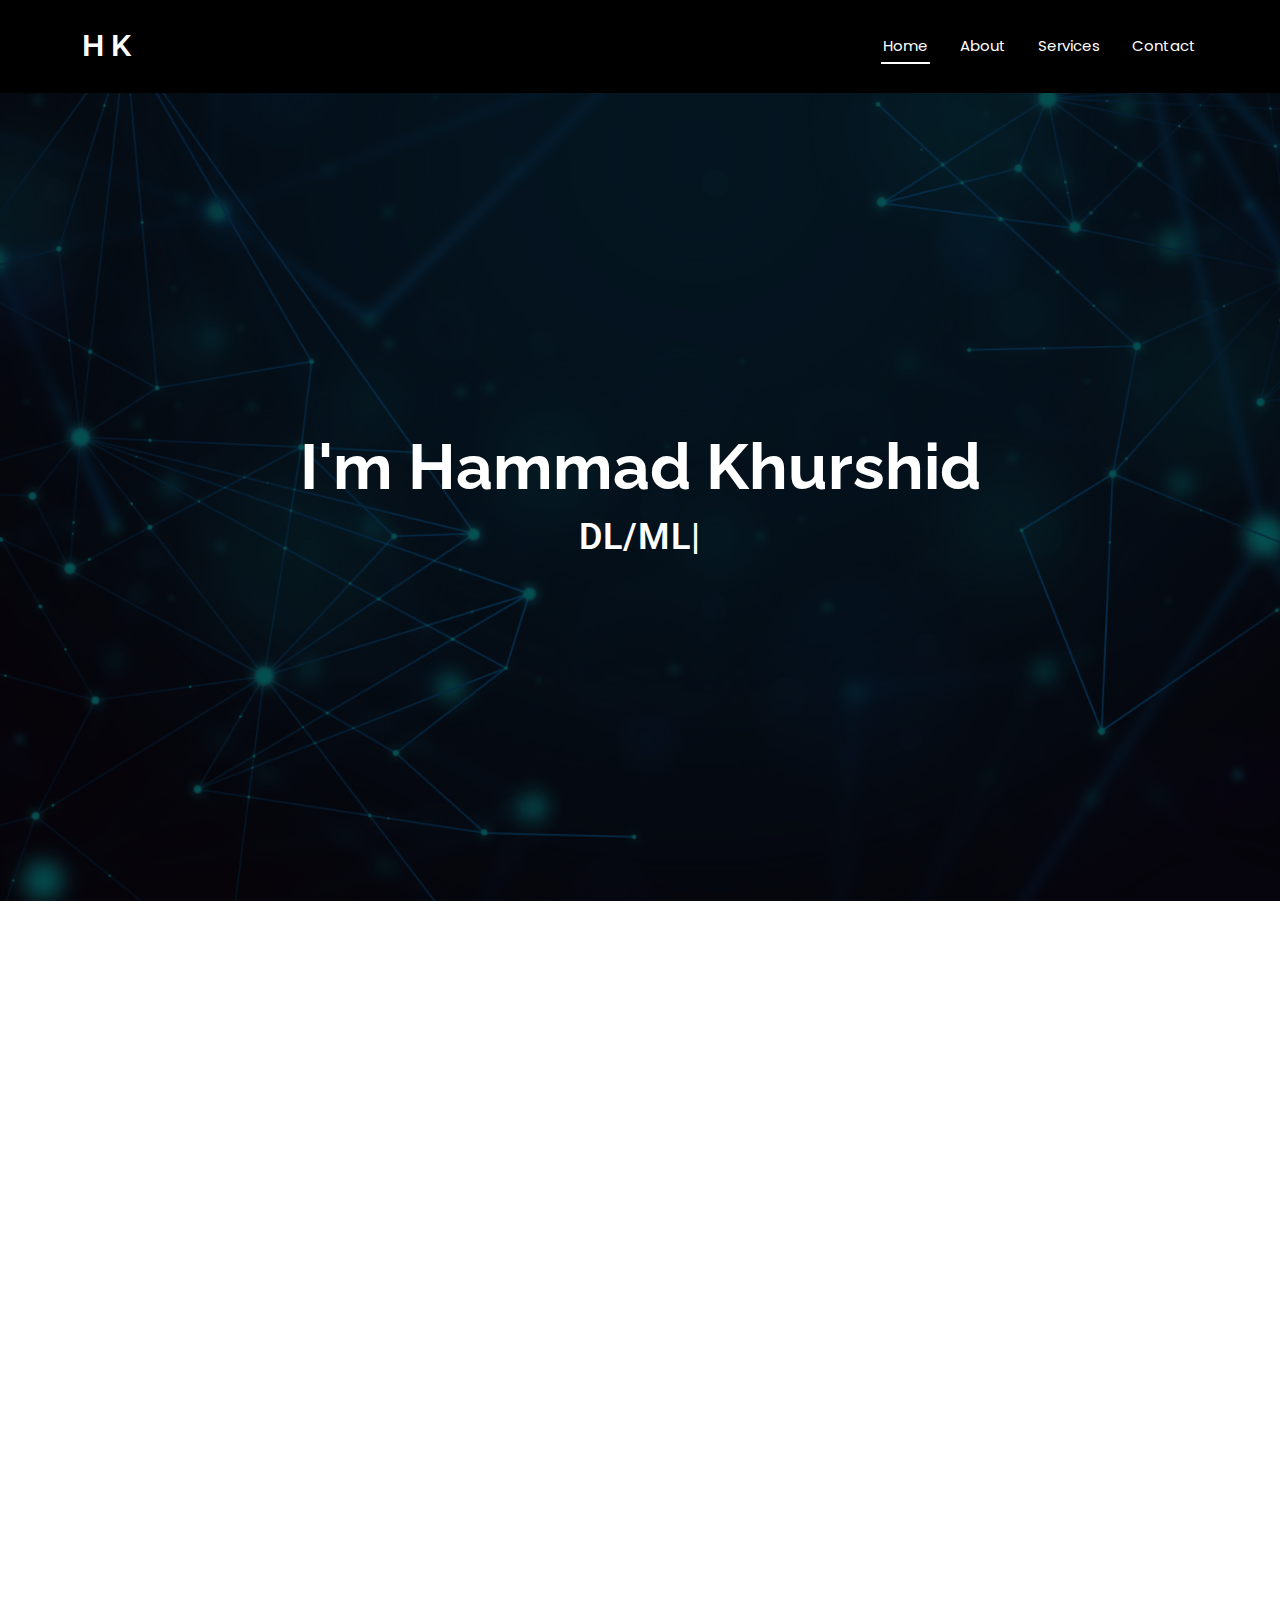
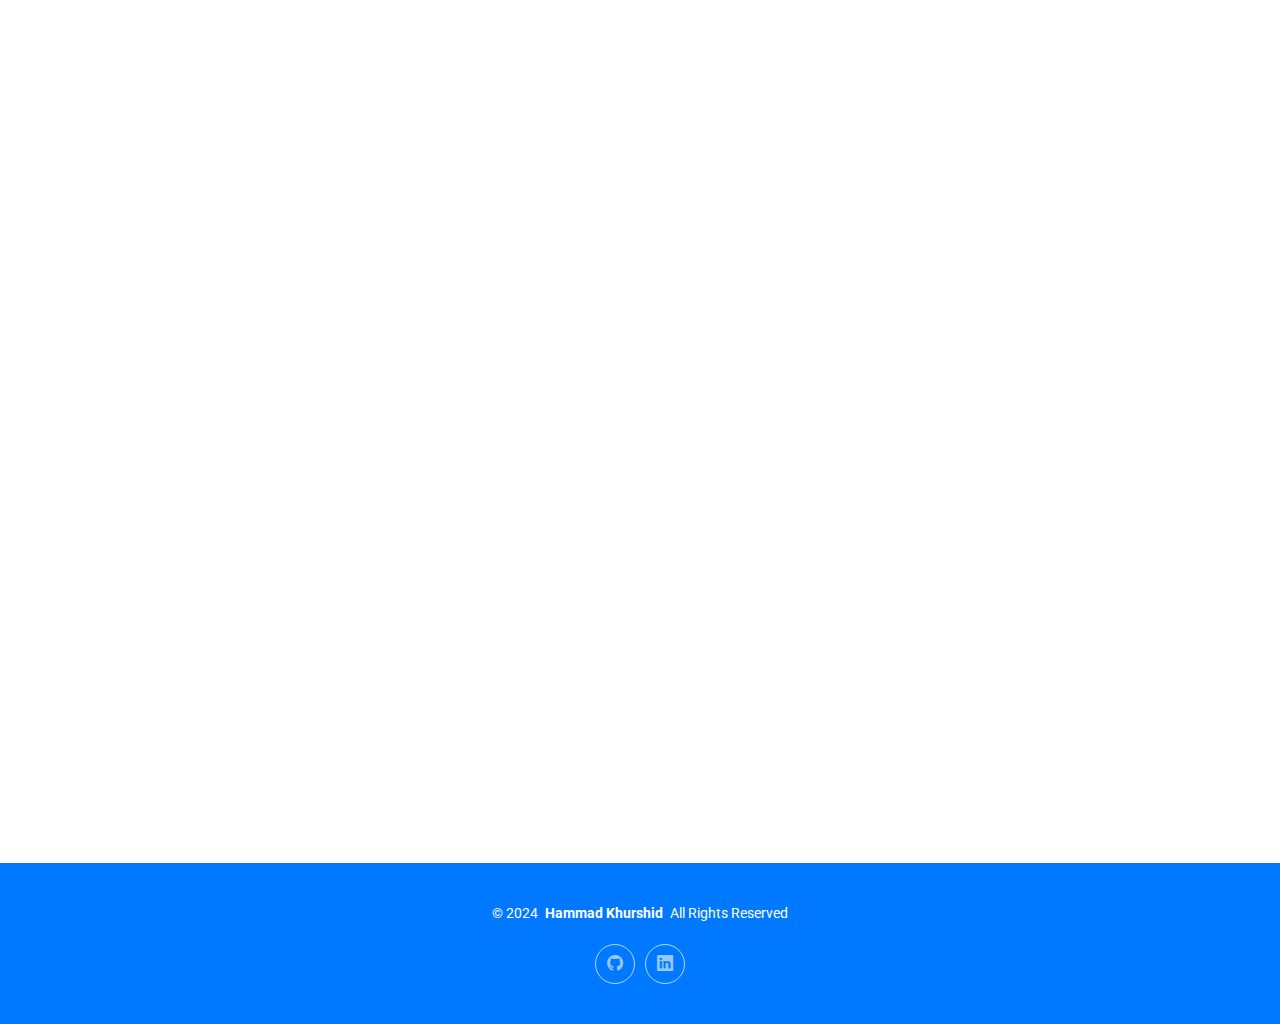
==== index.html @ 9ea31f9a "Initial commit" ====
<!DOCTYPE html>
<html lang="en">

<head>
  <meta charset="utf-8">
  <meta content="width=device-width, initial-scale=1.0" name="viewport">
  <title>Hammad Khurshid Portfolio</title>
  <meta content="" name="description">
  <meta content="" name="keywords">

  <!-- Favicons -->
  <link href="assets/img/HKICON.jpg" rel="icon">
  <link href="assets/img/HKICON.jpg" rel="icon">

  <!-- Fonts -->
  <link href="https://fonts.googleapis.com" rel="preconnect">
  <link href="https://fonts.gstatic.com" rel="preconnect" crossorigin>
  <link href="https://fonts.googleapis.com/css2?family=Roboto:ital,wght@0,100;0,300;0,400;0,500;0,700;0,900;1,100;1,300;1,400;1,500;1,700;1,900&family=Poppins:ital,wght@0,100;0,200;0,300;0,400;0,500;0,600;0,700;0,800;0,900;1,100;1,200;1,300;1,400;1,500;1,600;1,700;1,800;1,900&family=Raleway:ital,wght@0,100;0,200;0,300;0,400;0,500;0,600;0,700;0,800;0,900;1,100;1,200;1,300;1,400;1,500;1,600;1,700;1,800;1,900&display=swap" rel="stylesheet">

  <!-- Vendor CSS Files -->
  <link href="assets/vendor/bootstrap/css/bootstrap.min.css" rel="stylesheet">
  <link href="assets/vendor/bootstrap-icons/bootstrap-icons.css" rel="stylesheet">
  <link href="assets/vendor/aos/aos.css" rel="stylesheet">
  <link href="assets/vendor/glightbox/css/glightbox.min.css" rel="stylesheet">
  <link href="assets/vendor/swiper/swiper-bundle.min.css" rel="stylesheet">

  <!-- Main CSS File -->
  <link href="assets/css/main.css" rel="stylesheet">


</head>

<body class="index-page">

  <header id="header" class="header d-flex align-items-center sticky-top">
    <div class="container-fluid container-xl position-relative d-flex align-items-center justify-content-between">

      <a href="index.html" class="logo d-flex align-items-center">
        <!-- Uncomment the line below if you also wish to use an image logo -->
        <!-- <img src="assets/img/logo.png" alt=""> -->
        <h1 class="sitename">H K</h1>
      </a>

      <nav id="navmenu" class="navmenu">
        <ul>
          <li><a href="#hero" class="active">Home<br></a></li>
          <li><a href="#about">About</a></li>
          <li><a href="#services">Services</a></li>
          <li><a href="#contact">Contact</a></li>
        </ul>
        <i class="mobile-nav-toggle d-xl-none bi bi-list"></i>
      </nav>

    </div>
  </header>

  <main class="main">

    <!-- Hero Section -->
    <section id="hero" class="hero section dark-background">

      <img src="assets/img/hero-img.jpg" alt="" data-aos="fade-in">

      <div class="container d-flex flex-column align-items-center justify-content-center text-center" data-aos="fade-up" data-aos-delay="100">
        <h2>I'm Hammad Khurshid</h2>
        <p><span class="typed" data-typed-items="DL/ML Expert ,  LLM/RAG Expert, AWS Cloud Solutions Specialist , Full Stack Software Developer"></span></p>
      </div>

    </section><!-- /Hero Section -->

    <!-- About Section -->
    <section id="about" class="about section">

      <div class="container" data-aos="fade-up" data-aos-delay="100">

        <div class="row gy-4">
          <div class="col-md-6">

            <div class="row justify-content-between gy-4">
              <div class="col-lg-5">
                <img src="assets/img/profile-img.jpg" class="img-fluid" alt="">
              </div>
              <div class="col-lg-7 about-info">
                <p><strong>Name: </strong> <span>Hammad Khurshid</span></p>
                <p><strong>Profile: </strong> <span>DL/ML & LLM/RAG Expert | Full Stack Software Developer | AWS Cloud Solutions Specialist</span></p>
                <p><strong>Email: </strong> <span>hammad.khurshid175@gmail.com</span></p>
                <p><strong>Phone: </strong> <span>+92 3410637211</span></p>
              </div>
            </div>

            <div class="skills-content skills-animation">

              <h5>Skills</h5>
              <h6>Languages</h6>
              <div class="progress">
                <span class="skill"><span>Python, Javascript, C++, C</span> </span>
                <div class="progress-bar-wrap">
                  <div class="progress-bar" role="progressbar" aria-valuenow="97" aria-valuemin="0" aria-valuemax="100"></div>
                </div>
              </div><!-- End Skills Item -->
              <div class="progress">
                <span class="skill"><span>HTML, CSS</span> </span>
                <div class="progress-bar-wrap">
                  <div class="progress-bar" role="progressbar" aria-valuenow="100" aria-valuemin="0" aria-valuemax="100"></div>
                </div>
              </div><!-- End Skills Item -->
              <p></p>
              <h6>AI </h6>

              
              <div class="progress">
                <span class="skill"><span>Machine Learning, Deep Learning</span> </span>
                <div class="progress-bar-wrap">
                  <div class="progress-bar" role="progressbar" aria-valuenow="95" aria-valuemin="0" aria-valuemax="100"></div>
                </div>
              </div><!-- End Skills Item -->
              
              <div class="progress">
                <span class="skill"><span>RAG, LLMs, CNN, RNN, ANN</span> </span>
                <div class="progress-bar-wrap">
                  <div class="progress-bar" role="progressbar" aria-valuenow="95" aria-valuemin="0" aria-valuemax="100"></div>
                </div>
              </div><!-- End Skills Item -->
              
              <div class="progress">
                <span class="skill"><span>Object detection, Recognition, Segmentation </span></span>
                <div class="progress-bar-wrap">
                  <div class="progress-bar" role="progressbar" aria-valuenow="95" aria-valuemin="0" aria-valuemax="100"></div>
                </div>
              </div><!-- End Skills Item -->
              
              <div class="progress">
                <span class="skill"><span>Prompts</span> </span>
                <div class="progress-bar-wrap">
                  <div class="progress-bar" role="progressbar" aria-valuenow="98" aria-valuemin="0" aria-valuemax="100"></div>
                </div>
              </div><!-- End Skills Item -->
              
              <p></p>
              <h6>Cloud and Web Development</h6>

              <div class="progress">
                <span class="skill"><span>A W S</span> </span>
                <div class="progress-bar-wrap">
                  <div class="progress-bar" role="progressbar" aria-valuenow="100" aria-valuemin="0" aria-valuemax="100"></div>
                </div>

              </div><!-- End Skills Item -->
              <div class="progress">
                <span class="skill"><span>Git, Github, Gitlab</span> </span>
                <div class="progress-bar-wrap">
                  <div class="progress-bar" role="progressbar" aria-valuenow="100" aria-valuemin="0" aria-valuemax="100"></div>
                </div>
              </div><!-- End Skills Item -->

              
              <div class="progress">
                <span class="skill"><span>React js</span> </span>
                <div class="progress-bar-wrap">
                  <div class="progress-bar" role="progressbar" aria-valuenow="93" aria-valuemin="0" aria-valuemax="100"></div>
                </div>
              </div><!-- End Skills Item -->

              <div class="progress">
                <span class="skill"><span>Node js, Express js, Flask</span> </span>
                <div class="progress-bar-wrap">
                  <div class="progress-bar" role="progressbar" aria-valuenow="98" aria-valuemin="0" aria-valuemax="100"></div>
                </div>
              </div><!-- End Skills Item -->

              <div class="progress">
                <span class="skill"><span>Bootstrap, Material ui </span> </span>
                <div class="progress-bar-wrap">
                  <div class="progress-bar" role="progressbar" aria-valuenow="100" aria-valuemin="0" aria-valuemax="100"></div>
                </div>
              </div><!-- End Skills Item -->

            </div>
          </div>

          <div class="col-md-6">
            <div class="about-me">
              <h4>About me</h4>
              <p>
                I am a driven individual with a Bachelor's degree in Artificial Intelligence, equipped with specialized knowledge in machine learning, deep learning, large language models (LLMs), retrieval-augmented generation (RAG), natural language processing, and computer vision.
            </p>
            <p>
                In addition to my expertise, I have completed courses in AWS Cloud Practitioner and Full Stack Web Development, focusing on EC2 instances, RDS, EBS, S3 bucket, Route 53, React.js, HTML, CSS, JavaScript, Node.js, and Express.js.
            </p>
            <p>
                In the AI field, I have completed courses in:
            </p>
            <ul>
                <li>Deep Learning</li>
                <li>LLM Mastery: ChatGPT, Gemini, Claude, Llama3, OpenAI & APIs</li>
                <li>Basics to AI-Agents: OpenAI API, Gemini API, Open-source LLMs, GPT-4, RAG, LangChain Apps, Colab, Prompt Engineering</li>
            </ul>
            <p>
                I have specialized in developing LLM, fine tuning, CNN, RNN, and ANN models. With a strong academic background and practical experience in various domains of technology, I am poised to contribute effectively to innovative projects and tackle complex challenges in the fields of artificial intelligence and cloud computing.
            </p>
            
            </div>
          </div>
        </div>

      </div>

    </section><!-- /About Section -->

    <!-- Resume Section -->
    <section id="resume" class="resume section">

      <!-- Section Title -->
      <div class="container section-title" data-aos="fade-up">
        <h2>Resume</h2>
        <p></p>
      </div><!-- End Section Title -->

      <div class="container">

        <div class="row">

          <div class="col-lg-6" data-aos="fade-up" data-aos-delay="100">
            <h3 class="resume-title">Education</h3>
            <div class="resume-item">
              <h4>Bachelors of Science in Artificial Intelligence</h4>
              <h5>2020 - 2024</h5>
              <p><em>Hazara University Mansehra</em></p>
              <p>
                I have maintained excellent grades throughout my studies, securing a degree with an impressive 89% as a 3.59/4 CGPA.
            </p>
            </div><!-- Edn Resume Item -->


            <h3 class="resume-title">Courses</h3>

            <div class="resume-item pb-0">
              <h4>Completed Courses</h4>
              <ul>
                <li>Deep Learning</li>
                <li>Python</li>
                <li>LLM Mastery: ChatGPT, Gemini, Claude, Llama3, OpenAI & APIs</li>
                <li>Basics to AI-Agents: OpenAI API, Gemini API, Open-source LLMs, GPT-4, RAG, LangChain Apps, Colab, Prompt Engineering</li>
                <li>AWS Cloud Practitioner</li>
                <li>Full Stack Web Development  (React.js, HTML, CSS, JavaScript, Node.js, Express.js)</li>
              </ul>
            </div><!-- Edn Resume Item -->

            <h3 class="resume-title">Projects</h3>
            <div class="resume-item">
              <h4>Projects</h4>
              <ul>
                <li>
                  <strong>Celebrity Face Recognition</strong>: Developed using web development skills and Clarifai API. This project involved building a web application that can recognize and identify celebrity faces from images.
                </li>
                <li>
                  <strong>Candidate Data Extractor</strong>: Created using Python libraries and Flask. This project involved developing a simple application to extract and process candidate data from various sources.
                </li>
                <li>
                  <strong>Hand Gesture Detection</strong>: Developed using Python libraries and open-source datasets. The system can detect gestures such as hand open, hand close, and pointer.
                </li>
              </ul>
            </div><!-- End Resume Item -->

            <h3 class="resume-title">Final Year Project</h3>
            <div class="resume-item">
              <h4>Visual Assistant for Blinds</h4>
              <p>
                For my Final Year Project, I designed and implemented a custom object detection model using artificial intelligence techniques. This model was specifically tailored to provide real-time feedback to visually impaired individuals by delivering audible descriptions of detected objects and approximating distances. By integrating voice feedback and distance approximation, the project aimed to enhance the independence and safety of visually impaired individuals in navigating their surroundings.
              </p>
            </div><!-- End Resume Item -->


          </div>

          <div class="col-lg-6" data-aos="fade-up" data-aos-delay="200">
            <h3 class="resume-title">Professional Experience</h3>
            <div class="resume-item">
              <h4>Junior Software Developer</h4>
              <h5> 06/2023- present (on demand)</h5>
              <p><em>FireText Dispatch Solution, US  </em></p>
              <ul>
                <li>Worked as a Junior Software Developer for a USA-based company, contributing to both maintenance tasks and
                  the development of new features
                  During this 1 year, actively engaged in enhancing existing software functionalities while also
                  spearheading the creation of innovative features
                  Demonstrated proficiency in software development practices and collaborated effectively within a
                  dynamic team environment to meet project objectives.</li>
              </ul>
            </div><!-- Edn Resume Item -->

            <div class="resume-item">
              <h4>Freelancer</h4>
              <h5>2022-Present</h5>
              <p><em>Fiverr, Remote</em></p>
              <ul>
                <li>
                  <strong>AWS and Cloud Computing</strong><br>
                  <strong>AWS Expertise:</strong> Executed over 15 AWS tasks involving EC2, RDS, S3, Route 53, and other services, demonstrating strong cloud computing skills.<br>
                  <strong>Major Project:</strong> Led a complex project to convert a GUI-based deep learning model into a Flask-based application, hosted on an AWS EC2 instance. The project involved:<br>
                  <ul>
                    <li><strong>Model Deployment:</strong> Deployed a deep learning model that processes images to create face meshes.</li>
                    <li><strong>Android App Development:</strong> Developed an Android application integrated with Google authentication.</li>
                    <li><strong>API Integration:</strong> Connected the Android app with the hosted model via API calls, enabling users to upload images, process them, and retrieve 3D face meshes.</li>
                    <li><strong>Data Storage:</strong> Utilized S3 buckets for storing output, providing users the ability to view and download 3D face meshes directly from the Android app.</li>
                  </ul>
                  This comprehensive project required a blend of skills in cloud computing, application development, API integration, and user authentication, showcasing my ability to handle complex, multi-faceted projects from concept to deployment.
                </li>
              </ul>
            </div><!-- End Resume Item -->

          </div>

        </div>

      </div>

    </section><!-- /Resume Section -->

    <!-- Services Section -->
    <section id="services" class="services section">

      <!-- Section Title -->
      <div class="container section-title" data-aos="fade-up">
        <h2>Projects</h2>
        <p></p>
      </div><!-- End Section Title -->

      <div class="container">

        <div class="row gy-4">

          <div class="col-lg-4 col-md-6" data-aos="fade-up" data-aos-delay="100">
            <div class="service-item  position-relative">
              <div class="icon">
                <i class="bi bi-eyeglasses"></i>
              </div>
              <a href="https://github.com/Hammad-Khurshid/Visual_assistance_for_Blind_indivuals" class="stretched-link">
                <h3>Deep Learning</h3>
              </a>
              <p>Developed an AI model to detect real-time objects, calculate approximate distance and provide real-time voice feedback. Aimed to enhance the independence and safety of visually impaired individuals
                in navigating their surroundings.</p>
            </div>
          </div><!-- End Service Item -->

          <div class="col-lg-4 col-md-6" data-aos="fade-up" data-aos-delay="200">
            <div class="service-item position-relative">
              <div class="icon">
                <i class="bi bi-file-earmark-text"></i>
              </div>
              <a href="https://github.com/Hammad-Khurshid/Resume_Extractor" class="stretched-link">
                <h3>Machine Learning</h3>
              </a>
              <p>Developed an AI-based data extractor that can extract data from PDF, DOCX, and ZIP files. It can process up to 1000 files at a time.</p></div>
          </div><!-- End Service Item -->

          <div class="col-lg-4 col-md-6" data-aos="fade-up" data-aos-delay="300">
            <div class="service-item position-relative">
              <div class="icon">
                <i class="bi bi-browser-chrome"></i>
              </div>
              <a href="https://hsmpannel.com" class="stretched-link">
                <h3>Web Development</h3>
              </a>
              <p>Developed a web application using React.js, Material-UI (MUI), Node.js, and Express.js. This application provides a user-friendly interface for managing and tracking various tasks efficiently.</p>
              </div>
          </div><!-- End Service Item -->

          

        </div>

      </div>

    </section><!-- /Services Section -->

    <!-- Stats Section -->
    <section id="stats" class="stats section accent-background">

      <img src="assets/img/stats-bg.jpg" alt="" data-aos="fade-in">

      <div class="container position-relative" data-aos="fade-up" data-aos-delay="100">

        <div class="row gy-4">

          <div class="col-lg-3 col-md-6">
            <div class="stats-item text-center w-100 h-100">
              <span data-purecounter-start="0" data-purecounter-end="10+" data-purecounter-duration="0" class="purecounter">10+</span>
              <p>Clients</p>
            </div>
          </div><!-- End Stats Item -->

          <div class="col-lg-3 col-md-6">
            <div class="stats-item text-center w-100 h-100">
              <span data-purecounter-start="0" data-purecounter-end="15" data-purecounter-duration="0" class="purecounter">15</span>
              <p>Projects</p>
            </div>
          </div><!-- End Stats Item -->

          <div class="col-lg-3 col-md-6">
            <div class="stats-item text-center w-100 h-100">
              <span data-purecounter-start="0" data-purecounter-end="550" data-purecounter-duration="0" class="purecounter">550</span>
              <p>Hours Of Support</p>
            </div>
          </div><!-- End Stats Item -->

          <div class="col-lg-3 col-md-6">
            <div class="stats-item text-center w-100 h-100">
              <span data-purecounter-start="0" data-purecounter-end="5" data-purecounter-duration="0" class="purecounter">5</span>
              <p>Certificates</p>
            </div>
          </div><!-- End Stats Item -->

        </div>

      </div>

    </section><!-- /Stats Section -->

  
    <!-- Faq Section -->
    <section id="faq" class="faq section">

      <div class="container">

        <div class="row gy-4">

          <div class="col-lg-4" data-aos="fade-up" data-aos-delay="100">
            <div class="content px-xl-5">
              <h3><span>Frequently Asked </span><strong>Questions</strong></h3>
              <p>
                Below are some common questions our clients ask about artificial intelligence and software development, along with detailed answers to help you understand our processes and capabilities.
              </p>
            </div>
          </div>

          <div class="col-lg-8" data-aos="fade-up" data-aos-delay="200">

            <div class="faq-container">
              <div class="faq-item faq-active">
                <h3><span class="num">1.</span> <span>What is the timeline for developing an AI-based application?</span></h3>
                <div class="faq-content">
                  <p>The timeline for developing an AI-based application depends on several factors, including the complexity of the project, the availability of data, the required features, and the team's expertise. Generally, it can take anywhere from a few weeks for a simple AI model to several months for a more complex application. We can provide a more accurate estimate after discussing your specific requirements and goals.</p>
                </div>
                <i class="faq-toggle bi bi-chevron-right"></i>
              </div><!-- End Faq item-->

              <div class="faq-item">
                <h3><span class="num">2.</span> <span>How do you ensure the security and privacy of the data used in AI models?</span></h3>
                <div class="faq-content">
                  <p>Data security and privacy are paramount in AI development. We follow industry best practices, including data encryption, anonymization, and strict access controls. We also comply with relevant data protection regulations such as GDPR and CCPA. Additionally, we implement secure data storage and transmission protocols to protect sensitive information throughout the development process.</p>
                </div>
                <i class="faq-toggle bi bi-chevron-right"></i>
              </div><!-- End Faq item-->

              <div class="faq-item">
                <h3><span class="num">3.</span> <span>What technologies and frameworks do you use for web development?</span></h3>
                <div class="faq-content">
                  <p>For web development, we primarily use modern and widely adopted technologies such as React.js for the front end, Node.js with Express.js for the back end, and Material-UI (MUI) for styling and UI components. These technologies allow us to create responsive, efficient, and scalable web applications. Depending on the project requirements, we may also use other tools and frameworks to enhance functionality and performance.</p>
                </div>
                <i class="faq-toggle bi bi-chevron-right"></i>
              </div><!-- End Faq item-->

              <div class="faq-item">
                <h3><span class="num">4.</span> <span>Can you integrate AI solutions into our existing software or platform?
                </span></h3>
                <div class="faq-content">
                  <p>Yes, we can integrate AI solutions into your existing software or platform. We start by understanding your current system and the specific AI functionalities you need. Then, we design and develop the AI solution to seamlessly integrate with your existing infrastructure. This may involve using APIs, custom modules, or other integration methods to ensure compatibility and smooth operation.</p>
                </div>
                <i class="faq-toggle bi bi-chevron-right"></i>
              </div><!-- End Faq item-->

              <div class="faq-item">
                <h3><span class="num">5.</span> <span>What is the cost of developing a custom software application?</span></h3>
                <div class="faq-content">
                  <p>The cost of developing a custom software application varies based on the project's complexity, the features required, the technologies used, and the development timeline. After discussing your specific needs and objectives, we can provide a detailed project proposal and cost estimate. We offer flexible pricing models, including fixed-price contracts and time-and-materials billing, to accommodate different budgetary constraints.</p>
                </div>
                <i class="faq-toggle bi bi-chevron-right"></i>
              </div><!-- End Faq item-->

            </div>

          </div>
        </div>

      </div>

    </section><!-- /Faq Section -->

    
         
    <!-- Contact Section -->
    <section id="contact" class="contact section">

      <!-- Section Title -->
      <div class="container section-title" data-aos="fade-up">
        <h2>Contact Me</h2>
        <p>Have any questions or concerns? I am here to help. Feel free to reach out and I will get back to you shortly!</p>
      </div><!-- End Section Title -->

      <div class="container" data-aos="fade-up" data-aos-delay="100">

        <div class="info-wrap" data-aos="fade-up" data-aos-delay="200">
          <div class="row gy-5">

            

            <div class="col-lg-6">
              <div class="info-item d-flex align-items-center">
                <i class="bi bi-telephone flex-shrink-0"></i>
                <div>
                  <h3>Phone </h3>
                  <p>+92 3410637211</p>
                </div>
              </div>
            </div><!-- End Info Item -->

            <div class="col-lg-6">
              <div class="info-item d-flex align-items-center">
                <i class="bi bi-envelope flex-shrink-0"></i>
                <div>
                  <h3>Email </h3>
                  <p>hammad.khurshid175@gmail.com</p>
                </div>
              </div>
            </div><!-- End Info Item -->

          </div>
        </div>

        

      </div>

    </section><!-- /Contact Section -->

  </main>

  <footer id="footer" class="footer accent-background">

    <div class="container">
      <div class="copyright text-center ">
        <p>© <span>2024</span> <strong class="px-1 sitename">Hammad Khurshid</strong> <span>All Rights Reserved</span></p>
      </div>
      <div class="social-links d-flex justify-content-center">

        <a href="https://github.com/Hammad-Khurshid"><i class="bi bi-github"></i></a>
        <a href="https://www.linkedin.com/in/hammad-khurshid-203345245/"><i class="bi bi-linkedin"></i></a>
      </div>
    </div>

  </footer>

  <!-- Scroll Top -->
  <a href="#" id="scroll-top" class="scroll-top d-flex align-items-center justify-content-center"><i class="bi bi-arrow-up-short"></i></a>

  <!-- Preloader -->
  <div id="preloader"></div>

  <!-- Vendor JS Files -->
  <script src="assets/vendor/bootstrap/js/bootstrap.bundle.min.js"></script>
  <script src="assets/vendor/php-email-form/validate.js"></script>
  <script src="assets/vendor/aos/aos.js"></script>
  <script src="assets/vendor/typed.js/typed.umd.js"></script>
  <script src="assets/vendor/waypoints/noframework.waypoints.js"></script>
  <script src="assets/vendor/purecounter/purecounter_vanilla.js"></script>
  <script src="assets/vendor/glightbox/js/glightbox.min.js"></script>
  <script src="assets/vendor/imagesloaded/imagesloaded.pkgd.min.js"></script>
  <script src="assets/vendor/isotope-layout/isotope.pkgd.min.js"></script>
  <script src="assets/vendor/swiper/swiper-bundle.min.js"></script>

  <!-- Main JS File -->
  <script src="assets/js/main.js"></script>

</body>

</html>
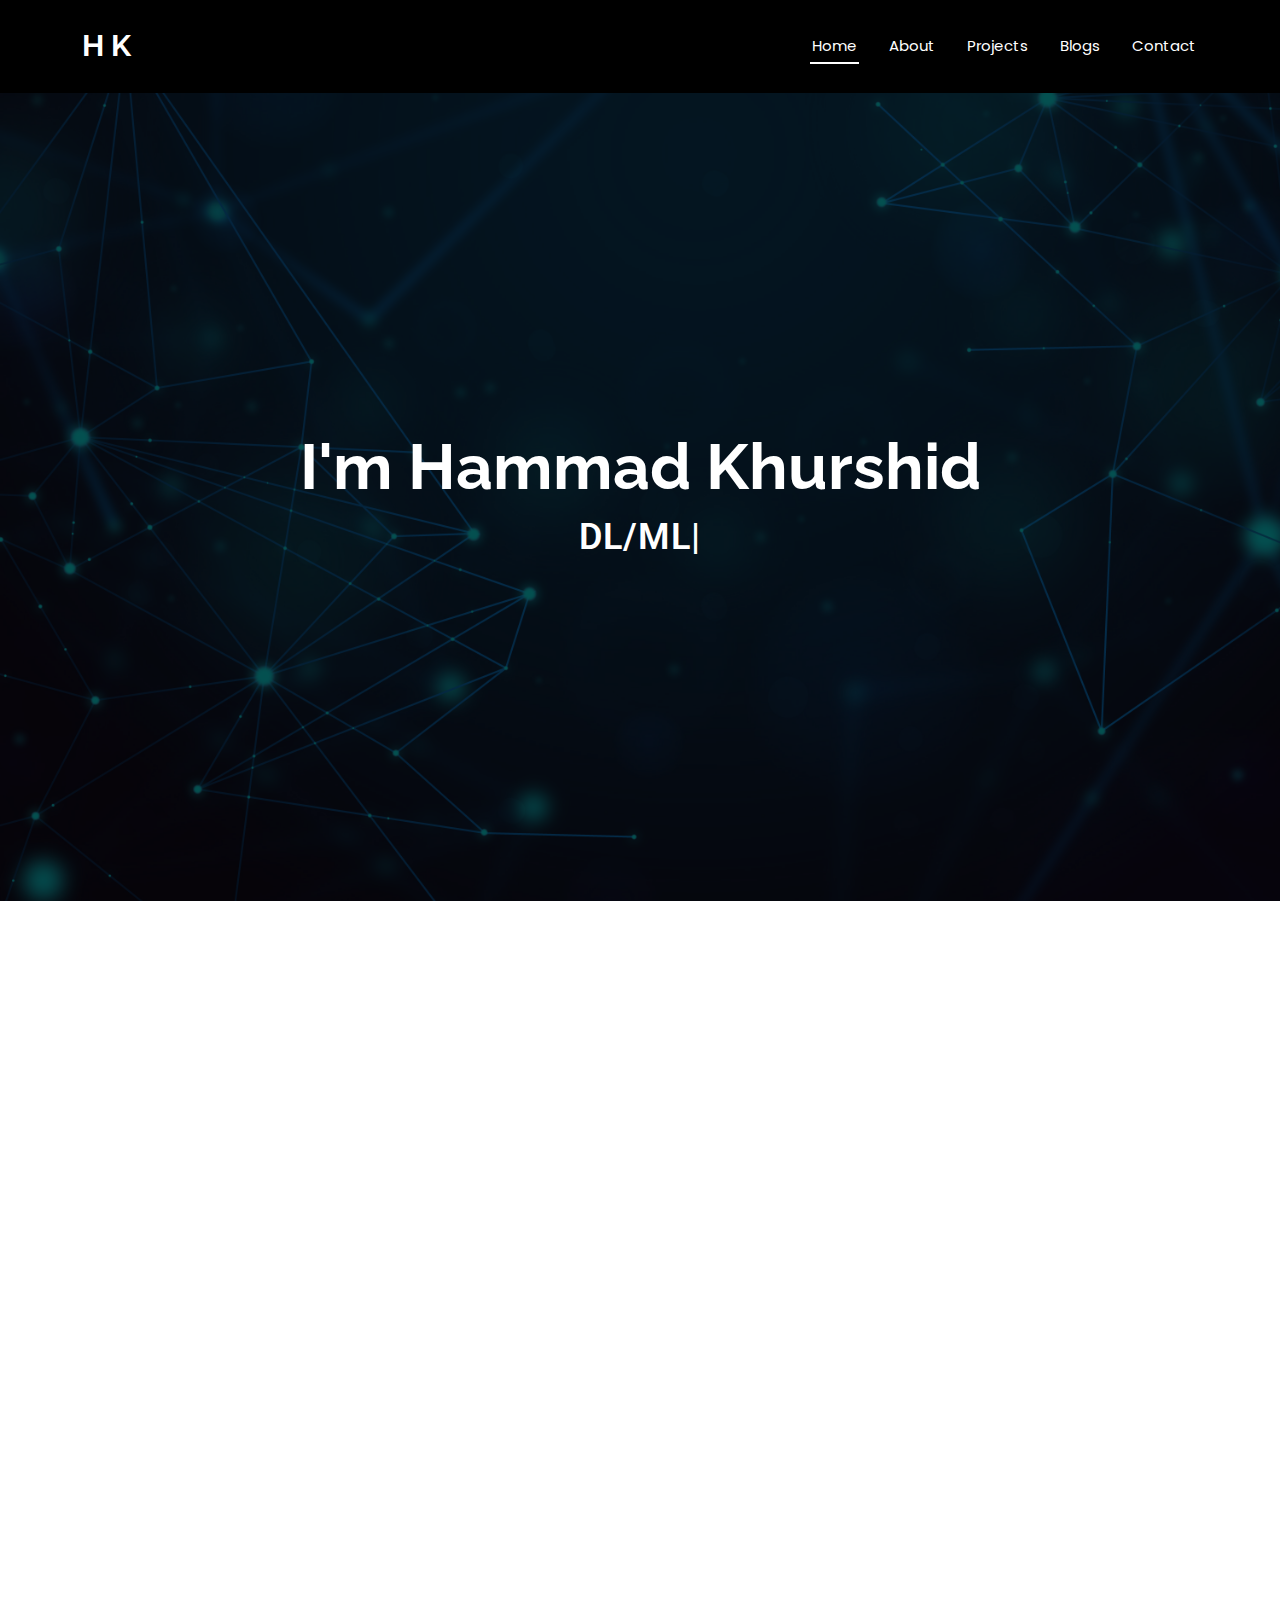
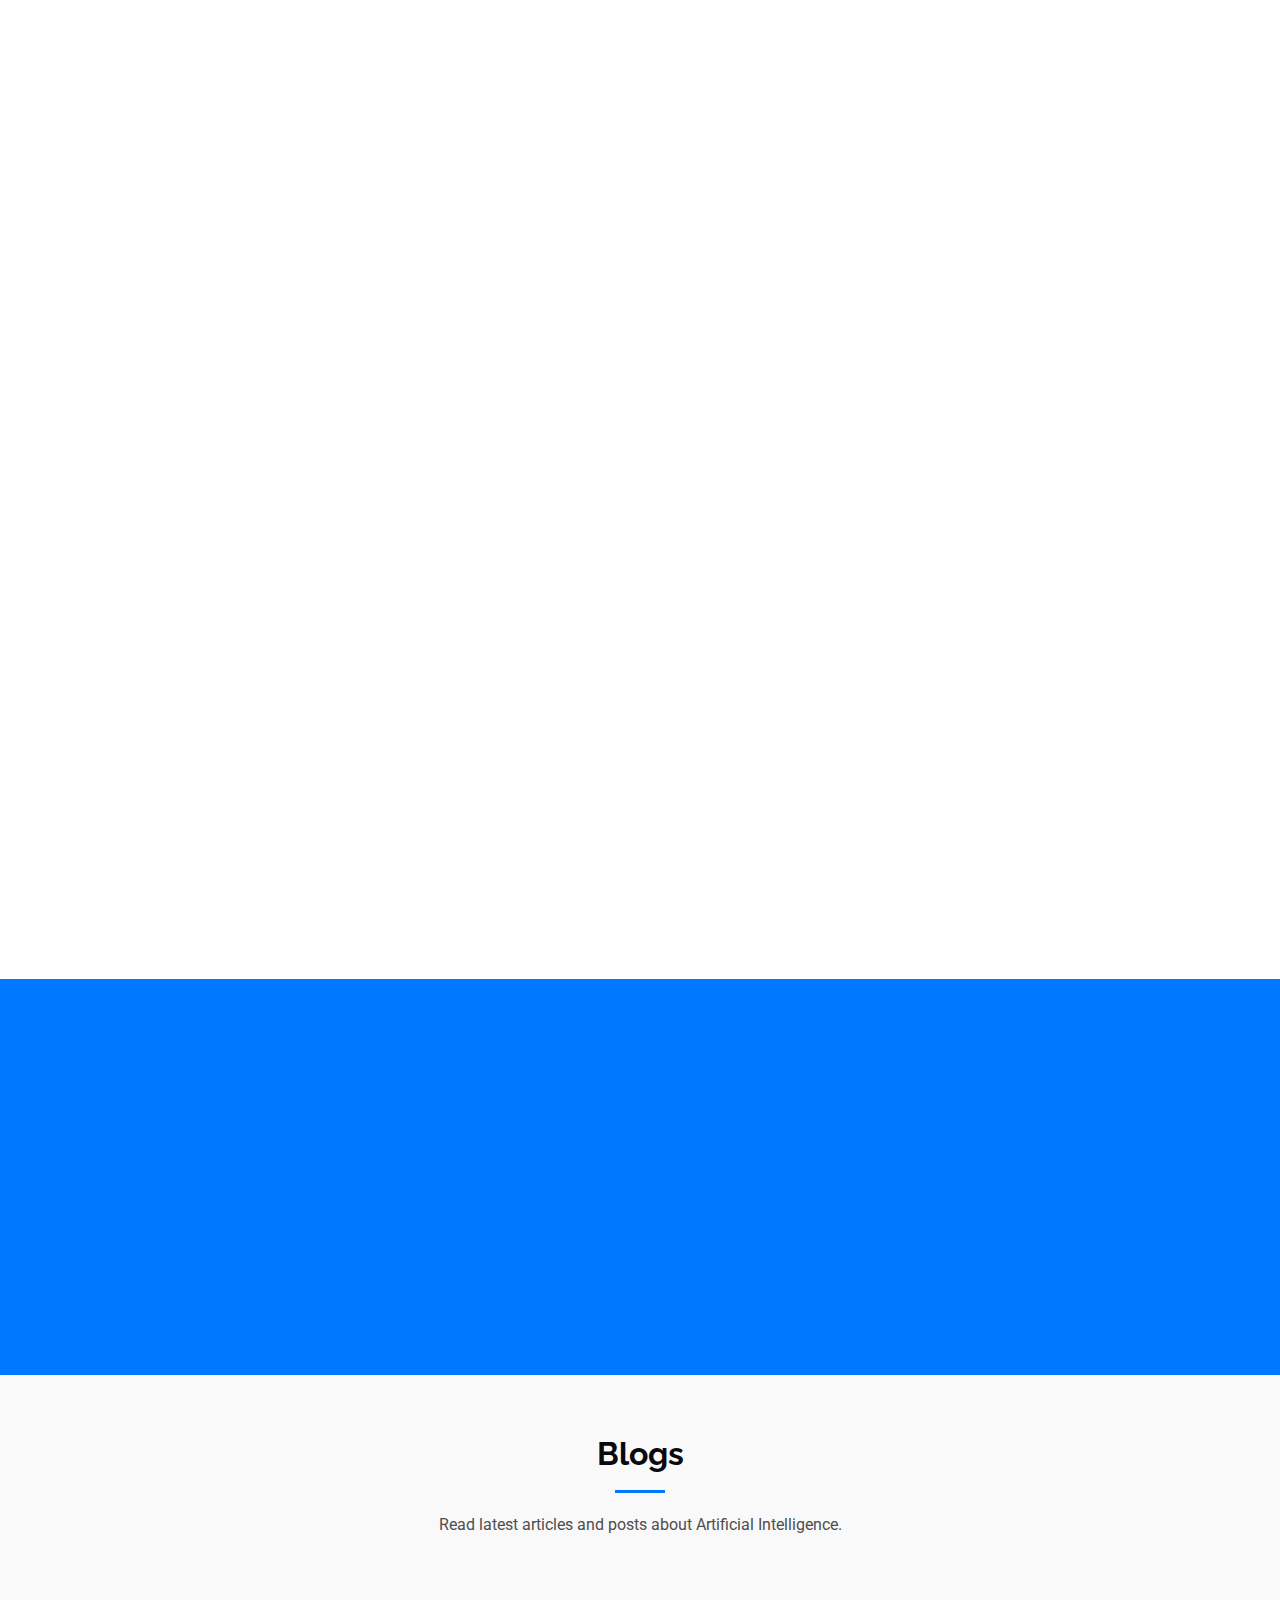
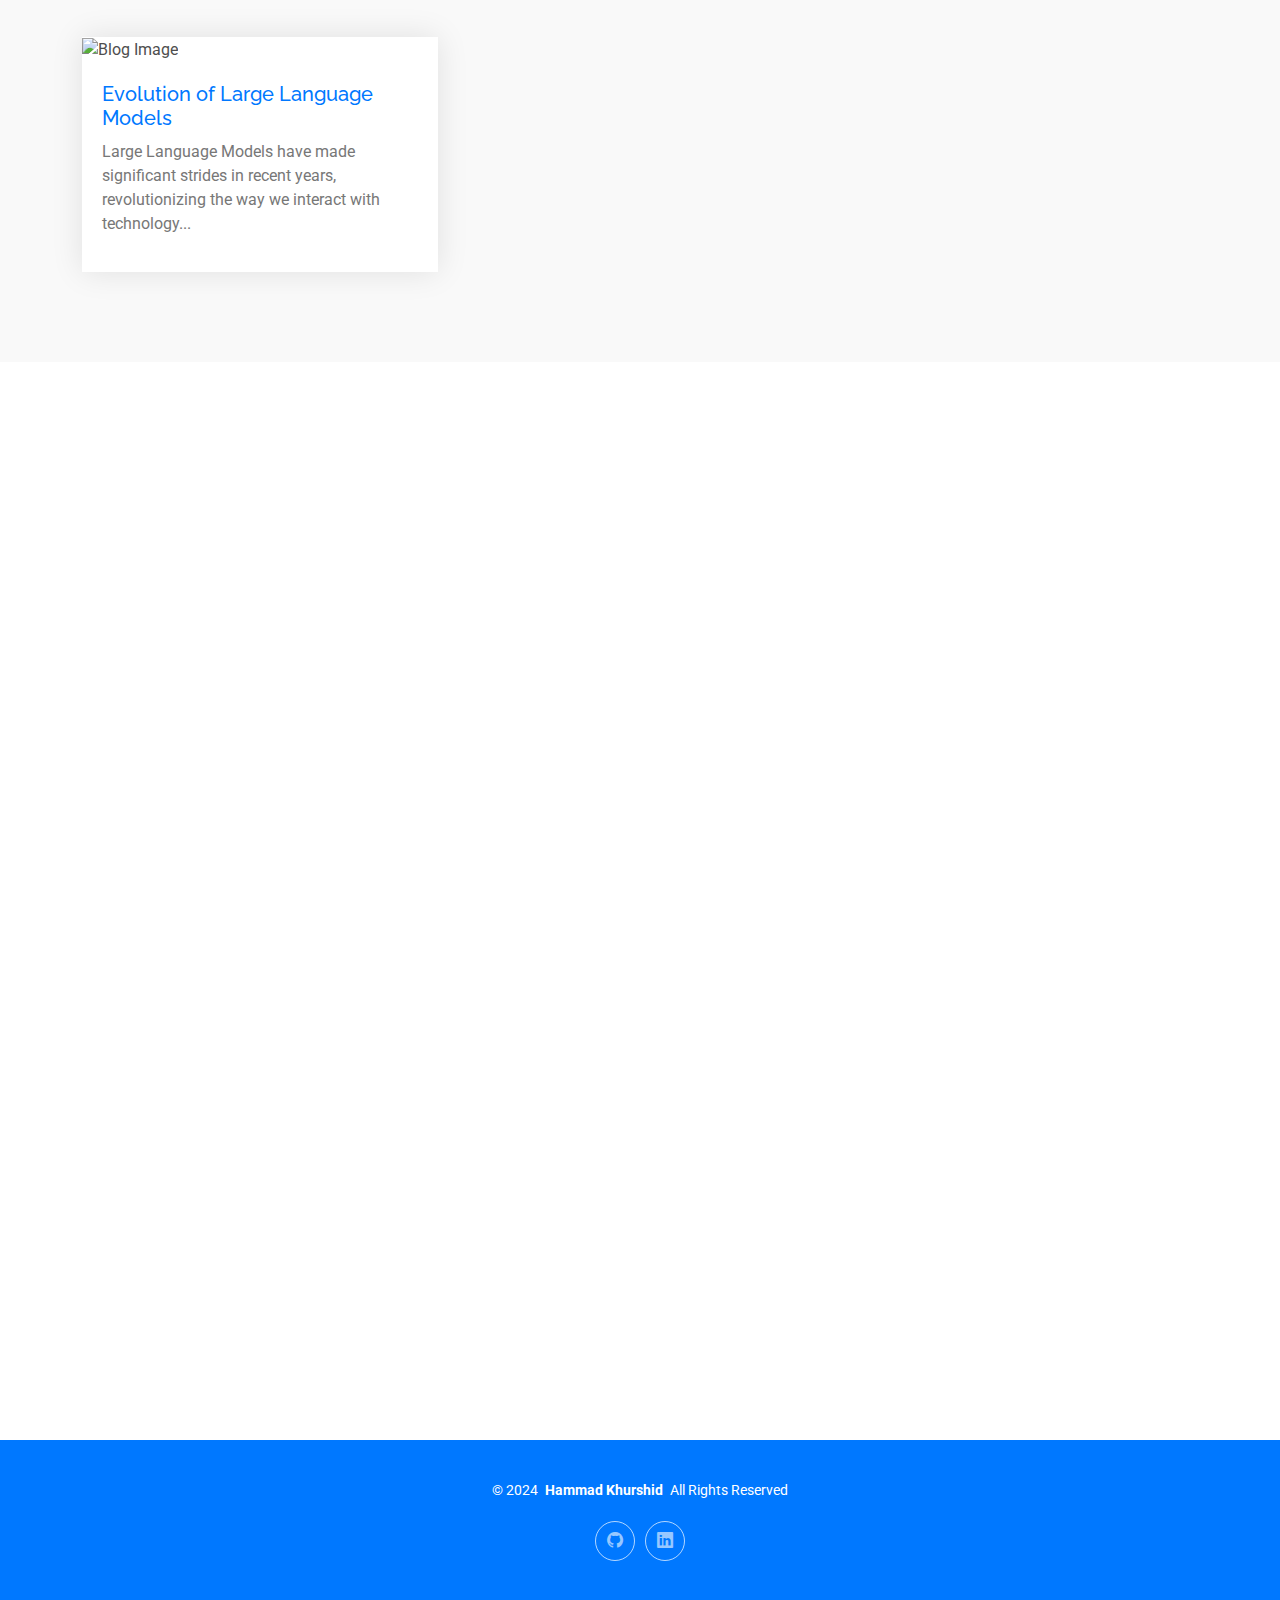
==== commit c3127f68: "made changes" ====
--- a/index.html
+++ b/index.html
@@ -45,8 +45,11 @@
         <ul>
           <li><a href="#hero" class="active">Home<br></a></li>
           <li><a href="#about">About</a></li>
-          <li><a href="#services">Services</a></li>
+
+          <li><a href="#Projects">Projects</a></li>
+          <li><a href="#blogs">Blogs</a></li>
           <li><a href="#contact">Contact</a></li>
+          
         </ul>
         <i class="mobile-nav-toggle d-xl-none bi bi-list"></i>
       </nav>
@@ -56,17 +59,17 @@
 
   <main class="main">
 
-    <!-- Hero Section -->
-    <section id="hero" class="hero section dark-background">
-
-      <img src="assets/img/hero-img.jpg" alt="" data-aos="fade-in">
-
-      <div class="container d-flex flex-column align-items-center justify-content-center text-center" data-aos="fade-up" data-aos-delay="100">
-        <h2>I'm Hammad Khurshid</h2>
-        <p><span class="typed" data-typed-items="DL/ML Expert ,  LLM/RAG Expert, AWS Cloud Solutions Specialist , Full Stack Software Developer"></span></p>
-      </div>
-
-    </section><!-- /Hero Section -->
+ <!-- Hero Section -->
+<section id="hero" class="hero section dark-background">
+  <div class="image-container" style="position: absolute; top: 0; left: 0; width: 100%; height: 100%; z-index: 1;">
+    <img src="assets/img/hero-img.jpg" alt="" data-aos="fade-in" style="width: 100%; height: 100%; object-fit: cover;">
+    <div id="particles-js" style="position: absolute; top: 0; left: 0; width: 100%; height: 100%;"></div>
+  </div>
+  <div class="container d-flex flex-column align-items-center justify-content-center text-center" data-aos="fade-up" data-aos-delay="100" style="position: relative; z-index: 2;">
+    <h2>I'm Hammad Khurshid</h2>
+    <p><span class="typed" data-typed-items="DL/ML Expert, LLM/RAG Expert, AWS Cloud Solutions Specialist, Full Stack Software Developer"></span></p>
+  </div>
+</section>
 
     <!-- About Section -->
     <section id="about" class="about section">
@@ -318,7 +321,7 @@
     </section><!-- /Resume Section -->
 
     <!-- Services Section -->
-    <section id="services" class="services section">
+    <section id="Projects" class="services section">
 
       <!-- Section Title -->
       <div class="container section-title" data-aos="fade-up">
@@ -332,9 +335,10 @@
 
           <div class="col-lg-4 col-md-6" data-aos="fade-up" data-aos-delay="100">
             <div class="service-item  position-relative">
-              <div class="icon">
-                <i class="bi bi-eyeglasses"></i>
+              <div class="">
+                <img src="assets/img/deep.png" alt="Deep Image" class="icon-image">
               </div>
+              
               <a href="https://github.com/Hammad-Khurshid/Visual_assistance_for_Blind_indivuals" class="stretched-link">
                 <h3>Deep Learning</h3>
               </a>
@@ -345,8 +349,8 @@
 
           <div class="col-lg-4 col-md-6" data-aos="fade-up" data-aos-delay="200">
             <div class="service-item position-relative">
-              <div class="icon">
-                <i class="bi bi-file-earmark-text"></i>
+              <div class="">
+                <img src="assets/img/ml.png" alt="Deep Image" class="icon-image">
               </div>
               <a href="https://github.com/Hammad-Khurshid/Resume_Extractor" class="stretched-link">
                 <h3>Machine Learning</h3>
@@ -356,8 +360,8 @@
 
           <div class="col-lg-4 col-md-6" data-aos="fade-up" data-aos-delay="300">
             <div class="service-item position-relative">
-              <div class="icon">
-                <i class="bi bi-browser-chrome"></i>
+              <div class="">
+                <img src="assets/img/web.png" alt="Deep Image" class="icon-image">
               </div>
               <a href="https://hsmpannel.com" class="stretched-link">
                 <h3>Web Development</h3>
@@ -417,7 +421,28 @@
 
     </section><!-- /Stats Section -->
 
-  
+  <!-- Blog Section -->
+<section id="blogs" class="blogs-section">
+  <div class="container">
+    <div class="section-title">
+      <h2>Blogs</h2>
+      <p>Read latest articles and posts about Artificial Intelligence.</p>
+    </div>
+    <div class="row">
+      <!-- Blog Item -->
+      <div class="col-lg-4 col-md-6 blog-item">
+        <div class="blog-wrap">
+          <img src="https://miro.medium.com/v2/resize:fit:1080/1*OD8HRk6K9UVHU4r8EF6vrQ.png" class="img-fluid" alt="Blog Image">
+          <div class="blog-info">
+            <h3><a href="LLM.html">Evolution of Large Language Models</a></h3>
+            <p>Large Language Models have made significant strides in recent years, revolutionizing the way we interact with technology...</p>
+          </div>
+        </div>
+      </div>
+      <!-- Repeat for more blog items -->
+    </div>
+  </div>
+</section>
     <!-- Faq Section -->
     <section id="faq" class="faq section">
 
@@ -506,20 +531,20 @@
             
 
             <div class="col-lg-6">
-              <div class="info-item d-flex align-items-center">
+              <div class="info-item d-flex align-items-center clickable" onclick="window.location.href='tel:+923410637211';">
                 <i class="bi bi-telephone flex-shrink-0"></i>
                 <div>
-                  <h3>Phone </h3>
+                  <h3>Phone</h3>
                   <p>+92 3410637211</p>
                 </div>
               </div>
             </div><!-- End Info Item -->
-
+            
             <div class="col-lg-6">
-              <div class="info-item d-flex align-items-center">
+              <div class="info-item d-flex align-items-center clickable" onclick="window.location.href='mailto:hammad.khurshid175@gmail.com';">
                 <i class="bi bi-envelope flex-shrink-0"></i>
                 <div>
-                  <h3>Email </h3>
+                  <h3>Email</h3>
                   <p>hammad.khurshid175@gmail.com</p>
                 </div>
               </div>
@@ -568,10 +593,144 @@
   <script src="assets/vendor/imagesloaded/imagesloaded.pkgd.min.js"></script>
   <script src="assets/vendor/isotope-layout/isotope.pkgd.min.js"></script>
   <script src="assets/vendor/swiper/swiper-bundle.min.js"></script>
+  <script src="https://cdn.jsdelivr.net/particles.js/2.0.0/particles.min.js"></script>
+
+
+  <style>
+    .hero {
+      position: relative;
+      overflow: hidden; 
+    }
+
+    .hero .container {
+      position: relative;
+      z-index: 1; 
+    }
+
+    #particles-js {
+      position: absolute;
+      top: 0;
+      left: 0;
+      width: 100%;
+      height: 100%;
+      z-index: 1;
+    }
+  </style>
+
+<script>
+  particlesJS("particles-js", {
+    "particles": {
+      "number": {
+        "value": 60,
+        "density": {
+          "enable": true,
+          "value_area": 800
+        }
+      },
+      "color": {
+        "value": "#fff"
+      },
+      "shape": {
+        "type": "circle",
+        "stroke": {
+          "width": 0,
+          "color": "#000000"
+        },
+        "polygon": {
+          "nb_sides": 5
+        },
+       
+      },
+      "opacity": {
+        "value": 0.7,
+        "random": false,
+        "anim": {
+          "enable": false,
+          "speed": 1,
+          "opacity_min": 0.5,
+          "sync": false
+        }
+      },
+      "size": {
+        "value": 3,
+        "random": true,
+        "anim": {
+          "enable": false,
+          "speed": 40,
+          "size_min": 0.6,
+          "sync": false
+        }
+      },
+      "line_linked": {
+        "enable": true,
+        "distance": 150,
+        "color": "#ffffff",
+        "opacity": 0.9,
+        "width": 1
+      },
+      "move": {
+        "enable": true,
+        "speed": 6,
+        "direction": "none",
+        "random": true,
+        "straight": false,
+        "out_mode": "out",
+        "bounce": false,
+        "attract": {
+          "enable": false,
+          "rotateX": 600,
+          "rotateY": 1200
+        }
+      }
+    },
+    "interactivity": {
+      "detect_on": "canvas",
+      "events": {
+        "onhover": {
+          "enable": true,
+          "mode": "repulse"
+        },
+        "onclick": {
+          "enable": true,
+          "mode": "push"
+        },
+        "resize": true
+      },
+      "modes": {
+        "grab": {
+          "distance": 400,
+          "line_linked": {
+            "opacity": 0.5
+          }
+        },
+        "bubble": {
+          "distance": 400,
+          "size": 60,
+          "duration": 2,
+          "opacity": 1,
+          "speed": 5
+        },
+        "repulse": {
+          "distance": 10,
+          "duration": 0.2
+        },
+        "push": {
+          "particles_nb": 6
+        },
+        "remove": {
+          "particles_nb": 5
+        }
+      }
+    },
+    "retina_detect": true
+  });
+</script>
 
   <!-- Main JS File -->
   <script src="assets/js/main.js"></script>
 
+
+
 </body>
 
 </html>--- a/assets/css/main.css
+++ b/assets/css/main.css
@@ -27,6 +27,7 @@
   --contrast-color: #ffffff; /* Contrast color for text, ensuring readability against backgrounds of accent, heading, or default colors. */
 }
 
+
 /* Nav Menu Colors - The following color variables are used specifically for the navigation menu. They are separate from the global colors to allow for more customization options */
 :root {
   --nav-color: #ffffff;  /* The default color of the main navmenu links */
@@ -95,6 +96,49 @@
   color: var(--heading-color);
   font-family: var(--heading-font);
 }
+
+.clickable {
+  cursor: pointer;
+}
+.blogs-section {
+  padding: 60px 0;
+  background: #f9f9f9;
+}
+
+.blogs-section .section-title {
+  text-align: center;
+  margin-bottom: 40px;
+}
+
+.blog-item {
+  margin-bottom: 30px;
+}
+
+.blog-wrap {
+  background: #fff;
+  box-shadow: 0 0 30px rgba(0, 0, 0, 0.1);
+  overflow: hidden;
+  transition: all 0.3s ease-in-out;
+}
+
+.blog-wrap img {
+  width: 100%;
+  height: auto;
+}
+
+.blog-info {
+  padding: 20px;
+}
+
+.blog-info h3 {
+  font-size: 20px;
+  margin-bottom: 10px;
+}
+
+.blog-info p {
+  color: #777;
+}
+
 
 /* PHP Email Form Messages
 ------------------------------*/
